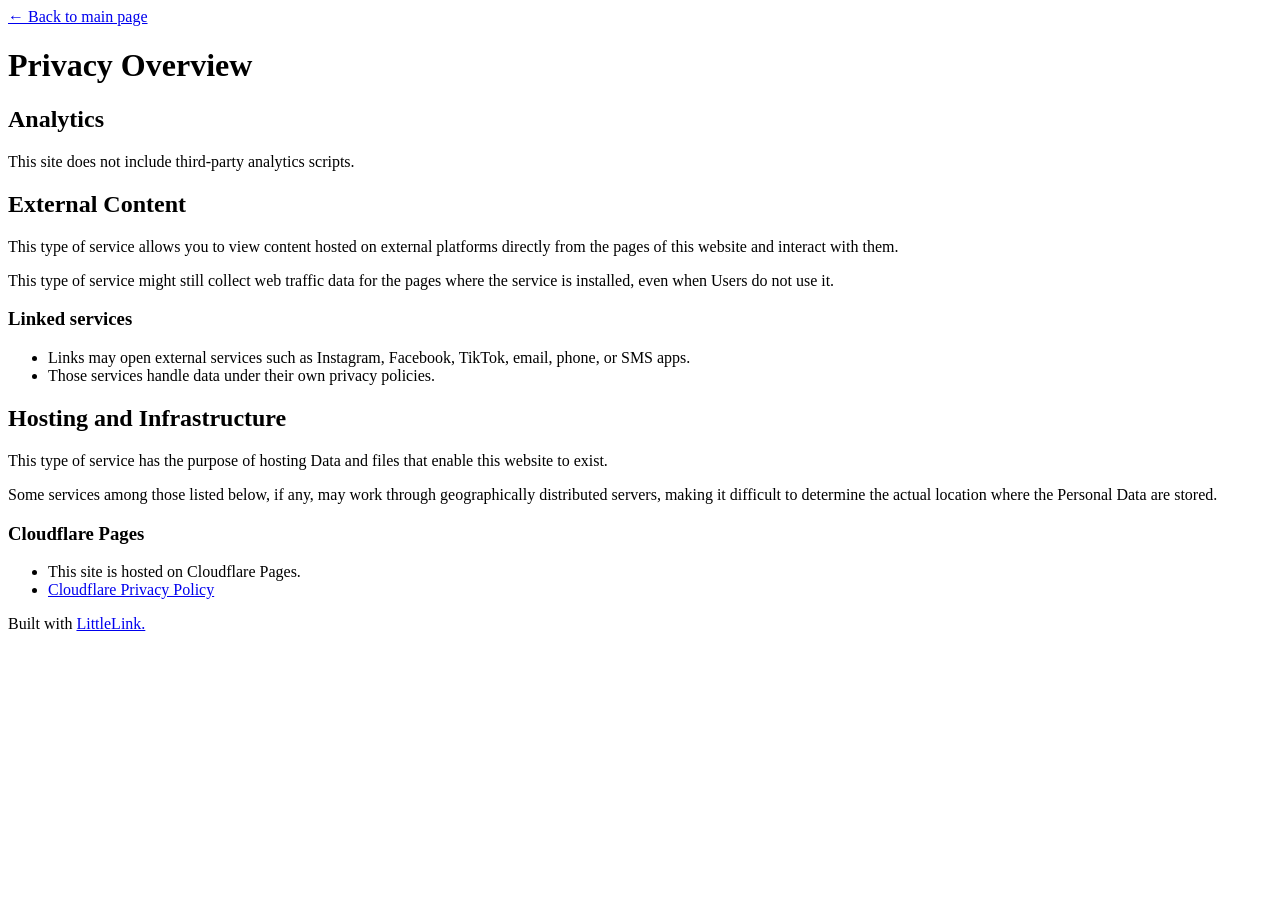
==== privacy.html @ 2843551b "Customize LittleLink for Lightwork Lounge" ====
<!DOCTYPE html>

<!--
  To change the theme, change the class on the html tag below to one of:
  - theme-auto: Automatically switches based on user's system preferences
  - theme-light: Forces light theme
  - theme-dark: Forces dark theme
-->

<html class="theme-auto" lang="en"> <!-- Update `class="theme-auto"` with your preference -->

  <head>
    <meta charset="utf-8">
    <meta name="viewport" content="width=device-width, initial-scale=1">

    <!-- Page Title - Change this to your name/brand (50-60 characters recommended) -->
    <title>Privacy Policy | Lightwork Lounge Links</title>
    <link rel="icon" type="image/svg+xml" href="/images/lightwork-logo.svg">


    <!-- Meta Description - Write a description (150-160 characters recommended) -->
    <meta name="description" content="Privacy policy and data collection information for Lightwork Lounge Links">
    <meta name="robots" content="noindex"> <!-- Since this is a utility page -->

    <!-- Stylesheets -->
    <link rel="stylesheet" href="css/reset.css">
    <link rel="stylesheet" href="css/style.css">
    <link rel="stylesheet" href="css/brands.css">

  </head>

  <body>
    <div class="container-left" role="main">
      <div class="column">
        <nav role="navigation">
          <a href="index.html" aria-label="Back to homepage">← Back to main page</a>
        </nav>

        <h1>Privacy Overview</h1>

        <section aria-labelledby="analytics-heading">
          <h2 id="analytics-heading">Analytics</h2>
          <p>This site does not include third-party analytics scripts.</p>
        </section>

        <section aria-labelledby="external-content-heading">
          <h2 id="external-content-heading">External Content</h2>
          <p>This type of service allows you to view content hosted on external platforms directly from the pages of this website and interact with them.</p>
          <p>This type of service might still collect web traffic data for the pages where the service is installed, even when Users do not use it.</p>

          <h3>Linked services</h3>
          <ul role="list">
            <li>Links may open external services such as Instagram, Facebook, TikTok, email, phone, or SMS apps.</li>
            <li>Those services handle data under their own privacy policies.</li>
          </ul>
        </section>

        <section aria-labelledby="hosting-heading">
          <h2 id="hosting-heading">Hosting and Infrastructure</h2>
          <p>This type of service has the purpose of hosting Data and files that enable this website to exist.</p>
          <p>Some services among those listed below, if any, may work through geographically distributed servers, making it difficult to determine the actual location where the Personal Data are stored.</p>

          <h3>Cloudflare Pages</h3>
          <ul role="list">
            <li>This site is hosted on Cloudflare Pages.</li>
            <li><a href="https://www.cloudflare.com/privacypolicy/" target="_blank" rel="noopener">Cloudflare Privacy Policy</a></li>
          </ul>
        </section>

        <footer>
          <p>Built with <a href="https://littlelink.io" target="_blank" rel="noopener">LittleLink.</a></p>
        </footer>
      </div>
    </div>

  </body>

</html>
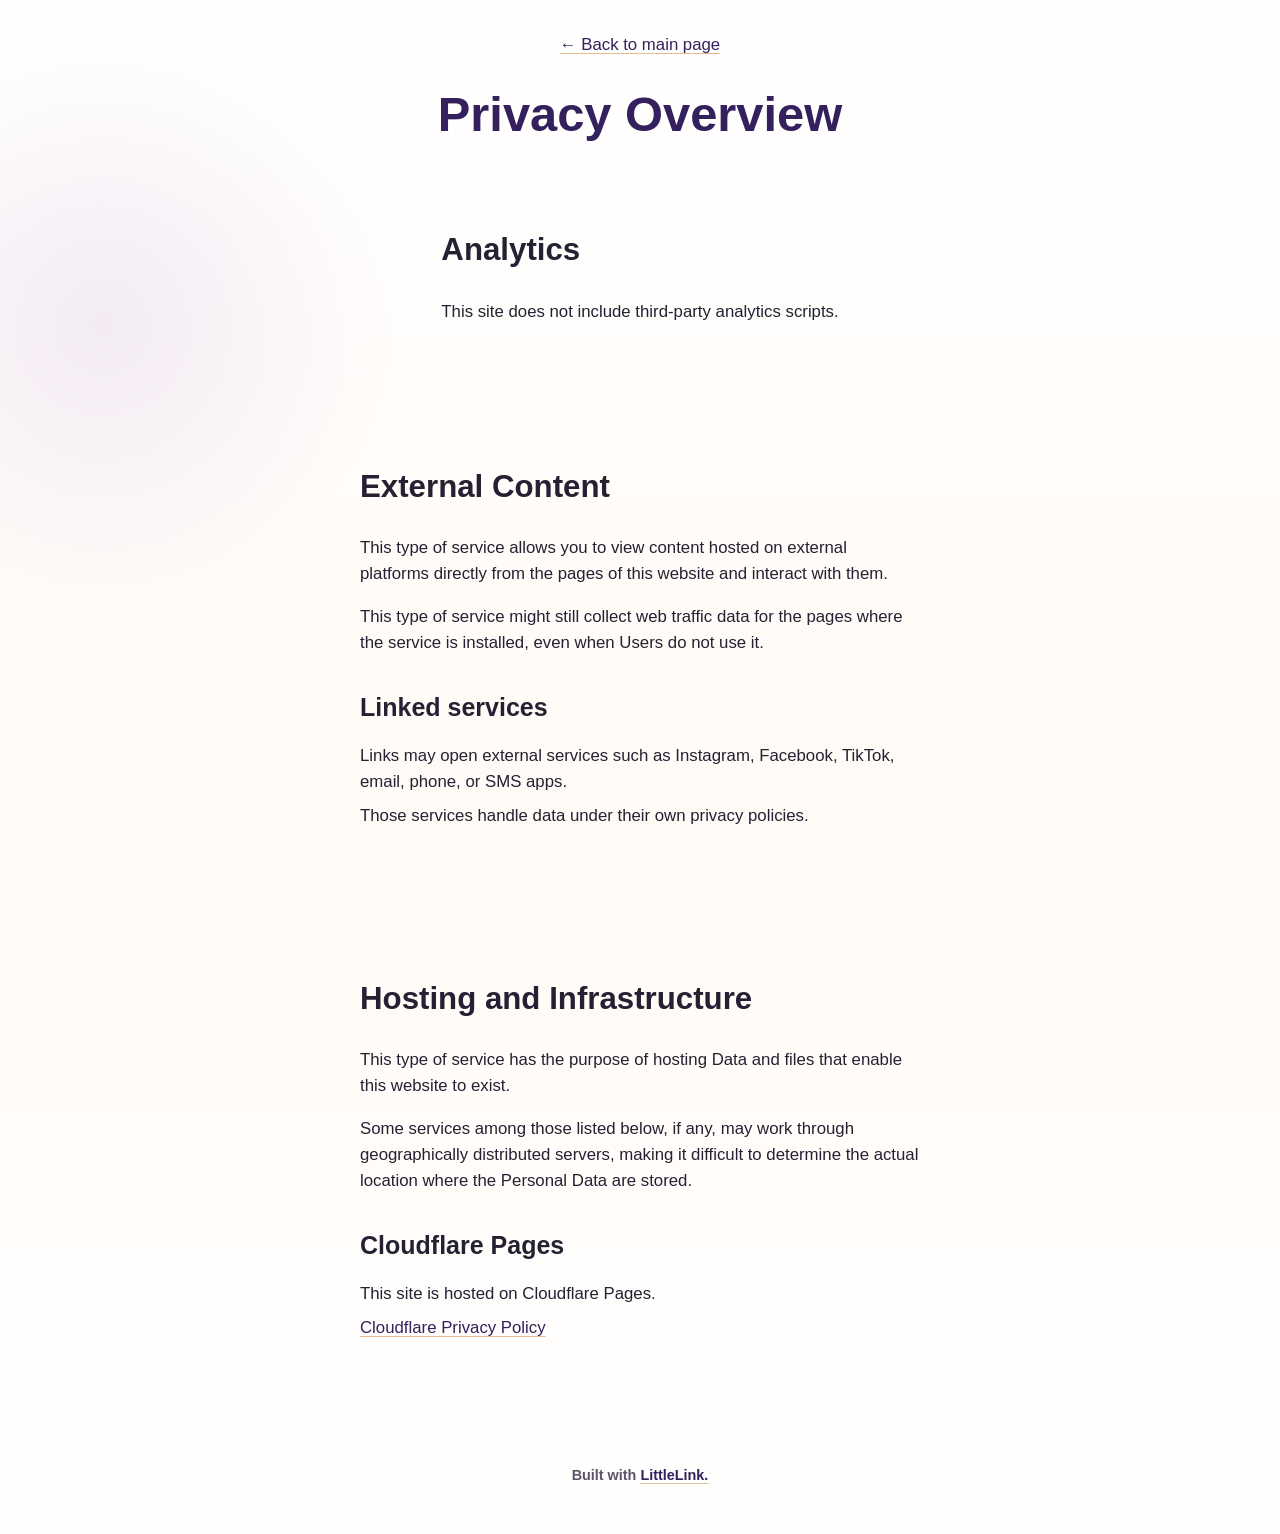
==== commit a04bc79b: "Rename displayed brand to Casten Connections" ====
--- a/privacy.html
+++ b/privacy.html
@@ -14,12 +14,12 @@
     <meta name="viewport" content="width=device-width, initial-scale=1">
 
     <!-- Page Title - Change this to your name/brand (50-60 characters recommended) -->
-    <title>Privacy Policy | Lightwork Lounge Links</title>
-    <link rel="icon" type="image/svg+xml" href="/images/lightwork-logo.svg">
+    <title>Privacy Policy | Casten Connections Links</title>
+    <link rel="icon" type="image/svg+xml" href="/images/lightwork-logo-dark.svg">
 
 
     <!-- Meta Description - Write a description (150-160 characters recommended) -->
-    <meta name="description" content="Privacy policy and data collection information for Lightwork Lounge Links">
+    <meta name="description" content="Privacy policy and data collection information for Casten Connections Links">
     <meta name="robots" content="noindex"> <!-- Since this is a utility page -->
 
     <!-- Stylesheets -->
--- a/css/style.css
+++ b/css/style.css
@@ -0,0 +1,577 @@
+/*
+* LittleLink
+* https://littlelink.io
+* Free to use under the MIT license
+* http://www.opensource.org/licenses/mit-license.php
+*/
+
+/* Base Typography Settings
+–––––––––––––––––––––––––––––––––––––––––––––––––– */
+:root {
+	font-size:16px;
+}
+
+/* Grid
+  –––––––––––––––––––––––––––––––––––––––––––––––––– */
+  .container {
+	position:relative;
+	width:100%;
+	max-width:37.5rem;     				/* 600px */
+    text-align:center;
+	margin:0 auto;
+	padding:3rem 1.25rem 0 1.25rem;
+	box-sizing:border-box;
+}
+.container-left {
+	position:relative;
+	width:100%;
+	max-width:37.5rem;
+	text-align:left;
+	margin:0 auto;
+	padding:0 1.25rem;
+	box-sizing:border-box;
+}
+.container-left p {
+	margin-bottom: 1rem;  				/* 16px space between paragraphs */
+  }
+.column {
+	position:center;
+	width:100%;
+	float:center;
+	box-sizing:border-box;
+}
+/* For devices larger than 400px */
+  @media (min-width:25rem) {            /* 400px */
+    .container {
+	width:85%;
+	padding-left:0;
+	padding-right:0;
+}
+}/* For devices larger than 550px */
+  @media (min-width:34.375rem) {        /* 550px */
+    .container {
+	width:80%;
+}
+.column,.columns {
+	margin-left:0;
+}
+.column:first-child,.columns:first-child {
+	margin-left:0;
+}
+}
+
+/* Base Styles
+  –––––––––––––––––––––––––––––––––––––––––––––––––– */
+  body {
+	margin:0;
+	padding:0;
+	background-color:#ffffff;
+	color:#1a1a1a;
+	font-family:"Open Sans",system-ui;
+	font-size:1.125rem;     				/* 18px */
+    font-weight:400;
+	line-height:1.6;
+}
+
+/* Typography
+  –––––––––––––––––––––––––––––––––––––––––––––––––– */
+  h1 {
+	margin:0 0 0.5rem 0;
+	font-size:3rem;         		/* 48px */
+    font-weight:800;
+	line-height:1;
+	letter-spacing:0;
+	word-wrap:break-word;
+	overflow-wrap:break-word;
+	hyphens:auto;           		/* Delete this to remove automatic hyphen on line break */
+}
+.container p {
+	margin:0 0 2rem 0;
+}
+
+/* Base Typography Settings
+–––––––––––––––––––––––––––––––––––––––––––––––––– */
+/* Base size - 16px browser default */
+:root {
+  font-size:16px;           /* Using a 1.25 modular scale for typography */
+  --scale-0:1rem;           /* 16px */
+  --scale-1:1.25rem;        /* 20px */
+  --scale-2:1.563rem;       /* 25px */
+  --scale-3:1.953rem;       /* 31px */
+  --scale-4:2.441rem;       /* 39px */
+  --scale-5:3.052rem;       /* 49px */
+
+  /* Spacing units */
+  --spacing-xs:0.5rem;      /* 8px */
+  --spacing-s:1rem;         /* 16px */
+  --spacing-m:1.5rem;       /* 24px */
+  --spacing-l:2rem;         /* 32px */
+  --spacing-xl:3rem;        /* 48px */
+  --spacing-xxl:4rem;       /* 64px */
+}
+
+/* Avatar */
+.avatar {
+	width: 8rem;             /* 128px */
+	height: 8rem;
+	border-radius: 50%;
+	object-fit: cover;
+	background-position: center;
+	margin-bottom: var(--spacing-l);
+	margin-left: auto;
+	margin-right: auto;
+	display: block;
+  }
+
+/* Typography Scale */
+h1 {
+	margin:0 0 var(--spacing-m) 0;
+	font-size:var(--scale-5);           /* ~49px */
+  	font-weight:800;
+	line-height:1.1;
+	letter-spacing:-0.02em;
+	word-wrap:break-word;
+	overflow-wrap:break-word;
+}
+body {
+	font-size:var(--scale-1);           /* 20px */
+  	line-height:1.6;
+}
+.container p {
+	margin:0 0 var(--spacing-xl) 0;
+	font-size:var(--scale-1);
+	line-height:1.6;
+}
+
+/* Container spacing */
+.container {
+	padding:var(--spacing-xl) var(--spacing-m) 0 var(--spacing-m);
+	text-align:center;
+}
+
+/* Footer */
+footer {
+	margin:var(--spacing-xxl) 0;            /* 4rem (64px) top and bottom */
+    font-size:var(--scale-0);
+}
+
+/* Responsive adjustments */
+@media (max-width:34.375rem) {              /* 550px */
+  h1 {
+	font-size:var(--scale-4);
+}
+body {
+	font-size:var(--scale-0);
+}
+.container p {
+	font-size:var(--scale-0);
+}
+.avatar {
+	margin-bottom:var(--spacing-m);
+}
+footer {
+	margin:var(--spacing-xl) 0;         	/* 3rem (48px) top and bottom */
+}
+}
+
+/* Links
+  –––––––––––––––––––––––––––––––––––––––––––––––––– */
+  a {
+	color:#2457F5;
+	text-decoration:underline;
+}
+a:hover {
+	color:#083BDA;
+}
+
+/* Buttons
+–––––––––––––––––––––––––––––––––––––––––––––––––– */
+.button,button {
+	display:inline-flex;
+	align-items:center;
+	justify-content:center;
+	width:18.75rem;             	/* 300px */
+ 	min-height:3rem;                /* 48px */
+  	padding:0.75rem 1rem;         	/* 12px ; 16px */
+  	font-size:1.125rem;           	/* 18px */
+  	font-weight:700;
+	text-decoration:none;
+	white-space:normal;
+  	background-color:var(--button-background,transparent);
+	color:var(--button-text,#000000);
+	border:var(--button-border,none);
+	border-radius:0.5rem;
+	cursor:pointer;
+	box-sizing:border-box;
+	hyphens:auto;               	/* Delete this to remove automatic hyphen on line break */
+  	margin-bottom:1rem;
+	text-align:center;
+	line-height:1.3;
+}
+
+/* Icons
+–––––––––––––––––––––––––––––––––––––––––––––––––– */
+.icon {
+	width:1.25rem;
+	height:1.25rem;
+	margin-right:0.5rem;
+	flex-shrink:0;
+}
+
+/* Avatar
+  –––––––––––––––––––––––––––––––––––––––––––––––––– */
+.avatar {
+	width: 8rem;             /* 128px */
+	height: 8rem;
+	object-fit: cover;
+	background-position: center;
+	margin-bottom: var(--spacing-l);
+  }
+
+   /* Modifier for no avatar rounding */
+   .avatar--none {
+	border-radius: 0%;
+  }
+
+  /* Modifier for rounded avatar */
+  .avatar--rounded {
+	border-radius: 50%;
+  }
+
+  /* Modifier for slightly rounded corners */
+  .avatar--soft {
+	border-radius: 0.5rem;   /* 8px rounded corners */
+  }
+
+/* Theme System
+  –––––––––––––––––––––––––––––––––––––––––––––––––– */
+/* Light theme is default above */
+
+/* Dark theme */
+:root.theme-dark {
+	color-scheme:dark;
+}
+:root.theme-dark :focus-visible {
+	outline: 2px solid #4899F7;
+	outline-offset: 2px;
+  }
+:root.theme-dark body {
+	background-color:#121212;
+	color:#ffffff;
+}
+:root.theme-dark a:not(.button) {
+	color:#4899F7;
+}
+:root.theme-dark a:not(.button):hover {
+	color:#7AB8FF;
+}
+
+/* Auto theme */
+:root.theme-auto {
+	color-scheme:light dark;
+}
+@media (prefers-color-scheme:dark) {
+	:root.theme-auto body {
+	background-color:#121212;
+	color:#ffffff;
+}
+:root.theme-auto :focus-visible {
+    outline: 2px solid #4899F7;
+    outline-offset: 2px;
+  }
+:root.theme-auto a:not(.button) {
+	color:#4899F7;
+}
+:root.theme-auto a:not(.button):hover {
+	color:#7AB8FF;
+}
+}
+
+/* Button Text Color Override
+    –––––––––––––––––––––––––––––––––––––––––––––––––– */
+    .button:hover,button:hover {
+	color:var(--button-text);
+}
+
+/* Responsive Typography
+  –––––––––––––––––––––––––––––––––––––––––––––––––– */
+  @media (max-width:34.375rem) {            /* 550px */
+    h1 {
+	font-size:2rem;                         /* 32px */
+	}
+	body {
+	font-size:1rem;                    		/* 16px */
+	}
+}
+
+/* Privacy Page Styles
+  –––––––––––––––––––––––––––––––––––––––––––––––––– */
+nav {
+	margin:var(--spacing-l) 0;
+	text-align:left;
+}
+section {
+	margin:var(--spacing-xl) 0;
+	text-align:left;
+}
+h2 {
+	font-size:var(--scale-3);
+	font-weight:700;
+	margin-bottom:var(--spacing-m);
+}
+h3 {
+	font-size:var(--scale-2);
+	font-weight:600;
+	margin:var(--spacing-l) 0 var(--spacing-s) 0;
+}
+ul {
+	list-style:none;
+	padding:0;
+	margin:0 0 var(--spacing-m) 0;
+}
+ul li {
+	margin-bottom:var(--spacing-xs);
+}
+
+/* Privacy page specific responsive adjustments */
+  @media (max-width:34.375rem) {
+	h2 {
+	font-size:var(--scale-2);
+	}
+	h3 {
+	font-size:var(--scale-1);
+	}
+	section {
+	margin:var(--spacing-l) 0;
+	}
+}
+
+/* Font Face Definitions
+  –––––––––––––––––––––––––––––––––––––––––––––––––– */
+@font-face {
+	font-display:swap;
+	font-family:'Open Sans';
+	font-style:normal;
+	font-weight:400;
+	src:url('../fonts/open-sans-v34-vietnamese_latin-ext_latin_hebrew_greek-ext_greek_cyrillic-ext_cyrillic-regular.eot');
+	src:url('../fonts/open-sans-v34-vietnamese_latin-ext_latin_hebrew_greek-ext_greek_cyrillic-ext_cyrillic-regular.eot?#iefix') format('embedded-opentype'),url('../fonts/open-sans-v34-vietnamese_latin-ext_latin_hebrew_greek-ext_greek_cyrillic-ext_cyrillic-regular.woff2') format('woff2'),url('../fonts/open-sans-v34-vietnamese_latin-ext_latin_hebrew_greek-ext_greek_cyrillic-ext_cyrillic-regular.woff') format('woff'),url('../fonts/open-sans-v34-vietnamese_latin-ext_latin_hebrew_greek-ext_greek_cyrillic-ext_cyrillic-regular.ttf') format('truetype'),url('../fonts/open-sans-v34-vietnamese_latin-ext_latin_hebrew_greek-ext_greek_cyrillic-ext_cyrillic-regular.svg#OpenSans') format('svg');
+}
+@font-face {
+	font-display:swap;
+	font-family:'Open Sans';
+	font-style:normal;
+	font-weight:600;
+	src:url('../fonts/open-sans-v34-vietnamese_latin-ext_latin_hebrew_greek-ext_greek_cyrillic-ext_cyrillic-600.eot');
+	src:url('../fonts/open-sans-v34-vietnamese_latin-ext_latin_hebrew_greek-ext_greek_cyrillic-ext_cyrillic-600.eot?#iefix') format('embedded-opentype'),url('../fonts/open-sans-v34-vietnamese_latin-ext_latin_hebrew_greek-ext_greek_cyrillic-ext_cyrillic-600.woff2') format('woff2'),url('../fonts/open-sans-v34-vietnamese_latin-ext_latin_hebrew_greek-ext_greek_cyrillic-ext_cyrillic-600.woff') format('woff'),url('../fonts/open-sans-v34-vietnamese_latin-ext_latin_hebrew_greek-ext_greek_cyrillic-ext_cyrillic-600.ttf') format('truetype'),url('../fonts/open-sans-v34-vietnamese_latin-ext_latin_hebrew_greek-ext_greek_cyrillic-ext_cyrillic-600.svg#OpenSans') format('svg');
+}
+@font-face {
+	font-display:swap;
+	font-family:'Open Sans';
+	font-style:normal;
+	font-weight:700;
+	src:url('../fonts/open-sans-v34-vietnamese_latin-ext_latin_hebrew_greek-ext_greek_cyrillic-ext_cyrillic-700.eot');
+	src:url('../fonts/open-sans-v34-vietnamese_latin-ext_latin_hebrew_greek-ext_greek_cyrillic-ext_cyrillic-700.eot?#iefix') format('embedded-opentype'),url('../fonts/open-sans-v34-vietnamese_latin-ext_latin_hebrew_greek-ext_greek_cyrillic-ext_cyrillic-700.woff2') format('woff2'),url('../fonts/open-sans-v34-vietnamese_latin-ext_latin_hebrew_greek-ext_greek_cyrillic-ext_cyrillic-700.woff') format('woff'),url('../fonts/open-sans-v34-vietnamese_latin-ext_latin_hebrew_greek-ext_greek_cyrillic-ext_cyrillic-700.ttf') format('truetype'),url('../fonts/open-sans-v34-vietnamese_latin-ext_latin_hebrew_greek-ext_greek_cyrillic-ext_cyrillic-700.svg#OpenSans') format('svg');
+}
+@font-face {
+	font-display:swap;
+	font-family:'Open Sans';
+	font-style:normal;
+	font-weight:800;
+	src:url('../fonts/open-sans-v34-vietnamese_latin-ext_latin_hebrew_greek-ext_greek_cyrillic-ext_cyrillic-800.eot');
+	src:url('../fonts/open-sans-v34-vietnamese_latin-ext_latin_hebrew_greek-ext_greek_cyrillic-ext_cyrillic-800.eot?#iefix') format('embedded-opentype'),url('../fonts/open-sans-v34-vietnamese_latin-ext_latin_hebrew_greek-ext_greek_cyrillic-ext_cyrillic-800.woff2') format('woff2'),url('../fonts/open-sans-v34-vietnamese_latin-ext_latin_hebrew_greek-ext_greek_cyrillic-ext_cyrillic-800.woff') format('woff'),url('../fonts/open-sans-v34-vietnamese_latin-ext_latin_hebrew_greek-ext_greek_cyrillic-ext_cyrillic-800.ttf') format('truetype'),url('../fonts/open-sans-v34-vietnamese_latin-ext_latin_hebrew_greek-ext_greek_cyrillic-ext_cyrillic-800.svg#OpenSans') format('svg');
+}
+
+/* Lightwork Lounge theme overrides
+  –––––––––––––––––––––––––––––––––––––––––––––––––– */
+:root,
+:root.theme-light,
+:root.theme-auto {
+	color-scheme: light;
+	--purple:#563084;
+	--purple-dark:#33205c;
+	--purple-soft:#7d56a3;
+	--gold:#ca7f2c;
+	--gold-soft:#f4dfc4;
+	--lavender:#f4edf8;
+	--cream:#fffaf5;
+	--paper:#fffefd;
+	--ink:#252133;
+	--muted:#5c5269;
+	--line:rgba(94,58,118,0.16);
+	--shadow:0 16px 38px rgba(64,41,78,0.11);
+	--serif:Georgia,"Times New Roman",serif;
+	--sans:"Avenir Next",Avenir,"Segoe UI",Helvetica,Arial,sans-serif;
+}
+
+body,
+:root.theme-auto body {
+	min-width:320px;
+	min-height:100vh;
+	color:var(--ink);
+	font-family:var(--sans);
+	font-size:1.05rem;
+	line-height:1.55;
+	background:
+		radial-gradient(circle at 8% 21%, rgba(191,153,210,0.18), transparent 18rem),
+		linear-gradient(180deg, #ffffff 0%, var(--cream) 54%, #ffffff 100%);
+}
+
+.container {
+	width:min(100% - 32px, 34rem);
+	max-width:34rem;
+	padding:clamp(2.5rem, 7vw, 4.75rem) 0 0;
+}
+
+.column {
+	display:grid;
+	justify-items:center;
+}
+
+.avatar {
+	width:6.75rem;
+	height:6.75rem;
+	padding:0.7rem;
+	margin-bottom:1.1rem;
+	object-fit:contain;
+	background:rgba(255,254,253,0.78);
+	border:1px solid rgba(202,127,44,0.22);
+	box-shadow:var(--shadow);
+}
+
+.avatar--soft {
+	border-radius:50%;
+}
+
+h1 {
+	display:grid;
+	gap:0.15rem;
+	margin:0 0 0.85rem;
+	color:var(--purple-dark);
+	line-height:1;
+	letter-spacing:0;
+	overflow-wrap:normal;
+	hyphens:none;
+}
+
+.brand-name {
+	font-family:var(--serif);
+	font-size:clamp(2.25rem, 12vw, 3.25rem);
+	font-weight:700;
+	line-height:0.92;
+	letter-spacing:0;
+}
+
+.brand-subtitle {
+	color:var(--gold);
+	font-size:clamp(0.85rem, 4vw, 1rem);
+	font-weight:500;
+	letter-spacing:0.34em;
+	text-align:center;
+}
+
+.container p {
+	max-width:29rem;
+	margin:0 0 2rem;
+	color:var(--muted);
+	font-size:1rem;
+	font-weight:600;
+	line-height:1.55;
+}
+
+.button-stack {
+	width:100%;
+	display:grid;
+	justify-items:center;
+	gap:0.9rem;
+}
+
+.button,
+button {
+	width:min(100%, 22rem);
+	min-height:3.35rem;
+	margin:0;
+	padding:0.85rem 1.45rem;
+	border-radius:999px;
+	font-family:var(--serif);
+	font-size:1.05rem;
+	font-weight:700;
+	line-height:1;
+	letter-spacing:0;
+	white-space:normal;
+	hyphens:none;
+	text-decoration:none;
+	box-shadow:0 12px 22px rgba(80,47,123,0.18);
+	transition:transform 160ms ease, box-shadow 160ms ease, filter 160ms ease, border-color 160ms ease, background 160ms ease;
+}
+
+.button:hover,
+button:hover {
+	filter:none;
+	transform:translateY(-1px);
+	box-shadow:0 15px 28px rgba(80,47,123,0.23);
+}
+
+.button:focus-visible,
+button:focus-visible,
+a:focus-visible {
+	outline:3px solid rgba(202,127,44,0.35);
+	outline-offset:4px;
+}
+
+.icon {
+	width:1.15rem;
+	height:1.15rem;
+	margin-right:0.6rem;
+}
+
+footer {
+	margin:2.25rem 0 2rem;
+	color:var(--muted);
+	font-size:0.9rem;
+	font-weight:600;
+}
+
+footer a,
+:root.theme-auto a:not(.button),
+:root.theme-light a:not(.button) {
+	color:var(--purple-dark);
+	text-decoration-color:rgba(202,127,44,0.5);
+	text-underline-offset:0.18em;
+}
+
+footer a:hover,
+:root.theme-auto a:not(.button):hover,
+:root.theme-light a:not(.button):hover {
+	color:var(--gold);
+}
+
+@media (max-width:34.375rem) {
+	body,
+	:root.theme-auto body {
+		font-size:1rem;
+	}
+
+	.container {
+		width:min(100% - 28px, 34rem);
+		padding-top:2.4rem;
+	}
+
+	.avatar {
+		width:5.9rem;
+		height:5.9rem;
+		margin-bottom:1rem;
+	}
+
+	.container p {
+		margin-bottom:1.55rem;
+		font-size:0.96rem;
+	}
+
+	.button,
+	button {
+		width:100%;
+		min-height:3.25rem;
+		padding-inline:1.1rem;
+		font-size:1rem;
+	}
+}
--- a/css/brands.css
+++ b/css/brands.css
@@ -0,0 +1,652 @@
+/*
+* LittleLink Button Styles
+* https://littlelink.io
+* Free to use under the MIT license
+* http://www.opensource.org/licenses/mit-license.php
+*/
+
+/* Brand Button Base Styles
+–––––––––––––––––––––––––––––––––––––––––––––––––– */
+/* Only include brand-specific button styling here */
+.button,button {
+  color:var(--button-text,#000000);
+  background-color:var(--button-background,transparent);
+	border:var(--button-border,none);
+	transition:filter 0.2s ease,transform 0.2s ease;
+}
+
+/* Global Button Hover Effect
+–––––––––––––––––––––––––––––––––––––––––––––––––– */
+.button:hover,button:hover {
+	filter:brightness(90%);
+	transform:translateY(-1px);
+}
+
+/* Button Icons
+–––––––––––––––––––––––––––––––––––––––––––––––––– */
+.icon {
+	filter:var(--icon-filter,none);
+}
+
+/* Brand-Specific Styles
+–––––––––––––––––––––––––––––––––––––––––––––––––– */
+
+/* Default */
+.button.button-default {
+	--button-text:#ffffff;
+	--button-background:#2457F5;
+	--button-border:1px solid #ffffff;
+}
+
+/* Amazon */
+.button-amazon {
+	--button-text:#000000;
+	--button-background:#FFFFFF;
+	--button-border:1px solid #212121;
+}
+
+/* Amazon Music */
+.button-amazon-music {
+	--button-text:#000000;
+	--button-background:#25D1DA;
+}
+
+/* Apple App Store */
+.button-appstore {
+	--button-text:#FFFFFF;
+	--button-background:#000000;
+	--button-border:1px solid #FFFFFF;
+}
+
+/* Apple Invites */
+.button-invites {
+	--button-text:#FFFFFF;
+	--button-background:#000000;
+	--button-border:1px solid #FFFFFF;
+}
+
+/* Apple Music */
+.button-apple-music {
+	--button-text:#ffffff;
+	--button-background:#000000;
+	--button-border:1px solid #FFFFFF;
+}
+
+/* Apple Music Alt */
+.button-apple-music-alt {
+	--button-text:#ffffff;
+	background-image:linear-gradient(to bottom,#FB5C74,#FA233B);
+}
+
+/* Apple Podcasts */
+.button-apple-podcasts {
+	--button-text:#ffffff;
+	--button-background:#000000;
+	--button-border:1px solid #FFFFFF;
+}
+
+/* Apple Podcasts Alt */
+.button-apple-podcasts-alt {
+	--button-text:#ffffff;
+	background-image:linear-gradient(to bottom,#F452FF,#832BC1);
+}
+
+/* Bandcamp */
+.button-bandcamp {
+	--button-text:#ffffff;
+	--button-background:#1d9fc3;
+}
+
+/* Behance */
+.button-behance {
+	--button-text:#ffffff;
+	--button-background:#0057FF;
+  --button-border:1px solid #FFFFFF;
+}
+
+/* Bluesky */
+.button-bluesky {
+	--button-text:#FFFFFF;
+	--button-background:#1185FE;
+}
+
+/* Bluesky Alt */
+.button-bluesky-alt {
+	--button-text:#000000;
+	--button-background:#FFFFFF;
+	--button-border:1px solid #000000;
+}
+
+/* Buy Me a Coffee */
+.button-coffee {
+	--button-text:#000000;
+	--button-background:#ffdd00;
+}
+
+/* Cal.com */
+.button-cal {
+	--button-text:#FFFFFF;
+	--button-background:#292929;
+	--button-border:1px solid #FFFFFF;
+}
+
+/* Calendly */
+.button-calendly {
+	--button-text:#FFFFFF;
+	--button-background:#006BFF;
+}
+
+/* Cash App */
+.button-cash-app {
+	--button-text:#ffffff;
+	background-image:linear-gradient(to bottom,#00d64b,#00c244);
+}
+
+/* dev.to */
+.button-dev-to {
+	--button-text:#000000;
+	--button-background:#f5f5f5;
+	--button-border:1px solid #212121;
+}
+
+/* Discogs */
+.button-discogs {
+	--button-text:#000000;
+	--button-background:#FFFFFF;
+	--button-border:1px solid #000000;
+}
+
+/* Discogs Alt */
+.button-discogs-alt {
+	--button-text:#FFFFFF;
+	--button-background:#000000;
+	--button-border:1px solid #FFFFFF;
+}
+
+/* Discord */
+.button-discord {
+	--button-text:#ffffff;
+	--button-background:#5865F2;
+}
+
+/* Dribbble */
+.button-dribbble {
+	--button-text:#000000;
+	--button-background:#FFFFFF;
+	--button-border:1px solid #212121;
+}
+
+/* Etsy */
+.button-etsy {
+	--button-text:#ffffff;
+	--button-background:#F45800;
+}
+
+/* Facebook */
+.button-faceb {
+	--button-text:#ffffff;
+	--button-background:#0866FF;
+}
+
+/* Facebook Messenger */
+.button-messenger {
+	--button-text:#ffffff;
+	--button-background:#0866FF;
+}
+
+/* Figma */
+.button-figma {
+	--button-text:#ffffff;
+	--button-background:#000000;
+	--button-border:1px solid #FFFFFF;
+}
+
+/* Fiverr */
+.button-fiverr {
+	--button-text:#ffffff;
+	--button-background:#1DBF73;
+}
+
+/* Flickr */
+.button-flickr {
+	--button-text:#ffffff;
+	--button-background:#000000;
+	--button-border:1px solid #FFFFFF;
+}
+
+/* GitHub */
+.button-github {
+	--button-text:#ffffff;
+	--button-background:#000000;
+	--button-border:1px solid #FFFFFF;
+}
+
+/* GitLab */
+.button-gitlab {
+	--button-text:#ffffff;
+	--button-background:#6151b2;
+}
+
+/* GoFundMe */
+.button-gofundme {
+	--button-text:#ffffff;
+	--button-background:#02A95C;
+}
+
+/* Goodreads */
+.button-goodreads {
+	--button-text:#333333;
+	--button-background:#f3f1e6;
+	--button-border:1px solid #212121;
+}
+
+/* Google Black */
+.button-google-black {
+	--button-text:#FFFFFF;
+	--button-background:#000000;
+	--button-border:1px solid #FFFFFF;
+}
+
+/* Google Play Store */
+.button-playstore {
+	--button-text:#FFFFFF;
+	--button-background:#000000;
+	--button-border:1px solid #FFFFFF;
+}
+
+/* Google Scholar */
+.button-google-scholar {
+	--button-text:#000000;
+	--button-background:#FFFFFF;
+	--button-border:1px solid #212121;
+}
+
+/* Hashnode */
+.button-hashnode {
+	--button-text:#000000;
+	--button-background:#ffffff;
+	--button-border:1px solid #212121;
+}
+
+/* Instagram */
+.button-instagram {
+	--button-text:#ffffff;
+	background-image:linear-gradient(-135deg,#1400c8,#b900b4,#f50000);
+}
+
+/* Kick */
+.button-kick {
+	--button-text:#ffffff;
+	--button-background:#000000;
+	--button-border:1px solid #ffffff;
+}
+
+/* Kick Alt */
+.button-kick-alt {
+	--button-text:#000000;
+	--button-background:#01e701;
+}
+
+/* Kickstarter */
+.button-kickstarter {
+	--button-text:#ffffff;
+	--button-background:#05ce78;
+}
+
+/* Kit */
+.button-kit {
+	--button-text:#ffffff;
+	--button-background:#000000;
+	--button-border:1px solid #FFFFFF;
+}
+
+/* Ko-fi */
+.button-ko-fi {
+	--button-text:#ffffff;
+	--button-background:#000000;
+  --button-border:1px solid #FFFFFF;
+}
+
+/* Last.fm */
+.button-last-fm {
+	--button-text:#ffffff;
+	--button-background:#D51007;
+}
+
+/* Letterboxd */
+.button-letterboxd {
+	--button-text:#ffffff;
+	--button-background:#2c3440;
+	--button-border:1px solid #FFFFFF;
+}
+
+/* Line */
+.button-line {
+	--button-text:#FFFFFF;
+	--button-background:#06C755;
+}
+
+/* LinkedIn */
+.button-linked {
+	--button-text:#ffffff;
+	--button-background:#2867b2;
+}
+
+/* Mailchimp */
+.button-mailchimp {
+	--button-text:#000000;
+	--button-background:#FFE01B;
+}
+
+/* Mastodon */
+.button-mastodon {
+	--button-text:#ffffff;
+	--button-background:#17063B;
+	--button-border:1px solid #FFFFFF;
+}
+
+/* Matrix */
+.button-matrix {
+	--button-text:#000000;
+	--button-background:#ffffff;
+	--button-border:1px solid #000000;
+}
+
+/* Meetup */
+.button-meetup {
+	--button-text:#000000;
+	--button-background:#ffffff;
+	--button-border:1px solid #000000;
+}
+
+/* Meetup Alt */
+.button-meetup-alt {
+	--button-text:#ffffff;
+	--button-background:#ED1C40;
+}
+
+/* Medium */
+.button-medium {
+	--button-text:#ffffff;
+	--button-background:#000000;
+	--button-border:1px solid #FFFFFF;
+}
+
+/* Microsoft */
+.button-microsoft {
+	--button-text:#ffffff;
+	--button-background:#000000;
+	--button-border:1px solid #FFFFFF;
+}
+
+/* Notion */
+.button-notion {
+	--button-text:#000000;
+	--button-background:#ffffff;
+	--button-border:1px solid #212121;
+}
+
+/* Obsidian */
+.button.button-obsidian {
+	--button-text:#ffffff;
+	--button-background:#262626;
+	--button-border:1px solid #ffffff;
+}
+
+/* OnlyFans */
+.button-onlyfans {
+	--button-text:#ffffff;
+	--button-background:#00AEEF;
+}
+
+/* Patreon */
+.button-patreon {
+	--button-text:#ffffff;
+	--button-background:#000000;
+	--button-border:1px solid #FFFFFF;
+}
+
+/* PayPal */
+.button-paypal {
+	--button-text:#ffffff;
+	--button-background:#002991;
+  --button-border:1px solid #FFFFFF;
+}
+
+/* Pinterest */
+.button-pinterest {
+	--button-text:#000000;
+	--button-background:#ffffff;
+	--button-border:1px solid #212121;
+}
+
+/* Product Hunt */
+.button-product-hunt {
+	--button-text:#000000;
+	--button-background:#ffffff;
+	--button-border:1px solid #212121;
+}
+
+/* Reddit */
+.button-reddit {
+	--button-text:#FFFFFF;
+	--button-background:#FF4500;
+}
+
+/* Shop */
+.button-shop {
+	--button-text:#ffffff;
+	--button-background:#5A31F4;
+}
+
+/* Signal */
+.button-signal {
+	--button-text:#ffffff;
+	--button-background:#3B45FD;
+}
+
+/* Signal Alt */
+.button-signal-alt {
+	--button-text:#3B45FD;
+	--button-background:#E3E8FE;
+	--button-border:1px solid #000000;
+}
+
+/* Slack */
+.button-slack {
+	--button-text:#000000;
+	--button-background:#FFFFFF;
+	--button-border:1px solid #212121;
+}
+
+/* Snapchat */
+.button-snapchat {
+	--button-text:#000000;
+	--button-background:#fffc00;
+}
+
+/* SoundCloud */
+.button-soundcloud {
+	--button-text:#ffffff;
+	--button-background:#ff5500;
+}
+
+/* Spotify */
+.button-spotify {
+	--button-text:#191414;
+	--button-background:#1db954;
+}
+
+/* Spotify Alt */
+.button-spotify-alt {
+	--button-text:#FFFFFF;
+	--button-background:#191414;
+	--button-border:1px solid #FFFFFF;
+}
+
+/* Square */
+.button-square {
+	--button-text:#FFFFFF;
+	--button-background:#006AFF;
+}
+
+/* Stack Overflow */
+.button-stack-overflow {
+	--button-text:#000000;
+	--button-background:#FFFFFF;
+	--button-border:1px solid #000000;
+}
+
+/* Steam */
+.button-steam {
+	--button-text:#ffffff;
+	background-image:linear-gradient(90deg,#08BBFF,#2B75FF);
+}
+
+/* Steam Alt */
+.button-steam-alt {
+	--button-text:#ffffff;
+	background-image:linear-gradient(90deg,#09172a,#072a57,#0c5085);
+	--button-border:1px solid #FFFFFF;
+}
+
+/* Strava */
+.button-strava {
+	--button-text:#ffffff;
+	--button-background:#fc5200;
+}
+
+/* Substack */
+.button-substack {
+	--button-text:#ffffff;
+	--button-background:#FF6719;
+}
+
+/* Telegram */
+.button-telegram {
+	--button-text:#ffffff;
+	--button-background:#3faee8;
+}
+
+/* Threads */
+.button-threads {
+	--button-text:#FFFFFF;
+	--button-background:#000000;
+	--button-border:1px solid #FFFFFF;
+}
+
+/* Threema */
+.button-threema {
+	--button-text:#000000;
+	--button-background:#3fe669;
+}
+
+/* TikTok */
+.button-tiktok {
+	--button-text:#ffffff;
+	--button-background:#000000;
+	--button-border:1px solid #FFFFFF;
+}
+
+/* Trello */
+.button-trello {
+	--button-text:#ffffff;
+	--button-background:#0065ff;
+}
+
+/* Tumblr */
+.button-tumb {
+	--button-text:#ffffff;
+	--button-background:#131313;
+	--button-border:1px solid #FFFFFF;
+}
+
+/* Twitch */
+.button-twitch {
+	--button-text:#ffffff;
+	--button-background:#9146ff;
+}
+
+/* Unsplash */
+.button-unsplash {
+	--button-text:#000000;
+	--button-background:#ffffff;
+	--button-border:1px solid #212121;
+}
+
+/* Venmo */
+.button-venmo {
+	--button-text:#ffffff;
+	--button-background:#008CFF;
+}
+
+/* Vimeo */
+.button-vimeo {
+	--button-text:#ffffff;
+	--button-background:#1ab7ea;
+}
+
+/* VSCO */
+.button-vsco {
+	--button-text:#FFFFFF;
+	--button-background:#000000;
+	--button-border:1px solid #FFFFFF;
+}
+
+/* WhatsApp */
+.button-whatsapp {
+	--button-text:#ffffff;
+	--button-background:#455a64;
+}
+
+/* WordPress */
+.button-wordpress {
+	--button-text:#ffffff;
+	--button-background:#3858E9;
+}
+
+/* X */
+.button-x {
+	--button-text:#FFFFFF;
+	--button-background:#000000;
+	--button-border:1px solid #FFFFFF;
+}
+
+/* YouTube */
+.button-yt {
+	--button-text:#ffffff;
+	--button-background:#282828;
+	--button-border:1px solid #FFFFFF;
+}
+
+/* YouTube Alt */
+.button-yt-alt {
+	--button-text:#ffffff;
+	--button-background:#FF0000;
+}
+
+/* Zoom */
+.button-zoom {
+	--button-text:#ffffff;
+	--button-background:#0B5CFF;
+  --button-border:1px solid #FFFFFF;
+}
+
+/* Lightwork Lounge brand button overrides */
+.button.button-default,
+.button-instagram,
+.button-faceb {
+	--button-text:#ffffff;
+	--button-border:1px solid rgba(255,255,255,0.8);
+	background:var(--button-background);
+}
+
+.button.button-default {
+	--button-background:linear-gradient(135deg, #563084 0%, #7650a0 100%);
+}
+
+.button-instagram,
+.button-faceb {
+	--button-background:linear-gradient(135deg, #ca7f2c 0%, #d4943c 100%);
+	box-shadow:0 12px 22px rgba(202,127,44,0.2);
+}
